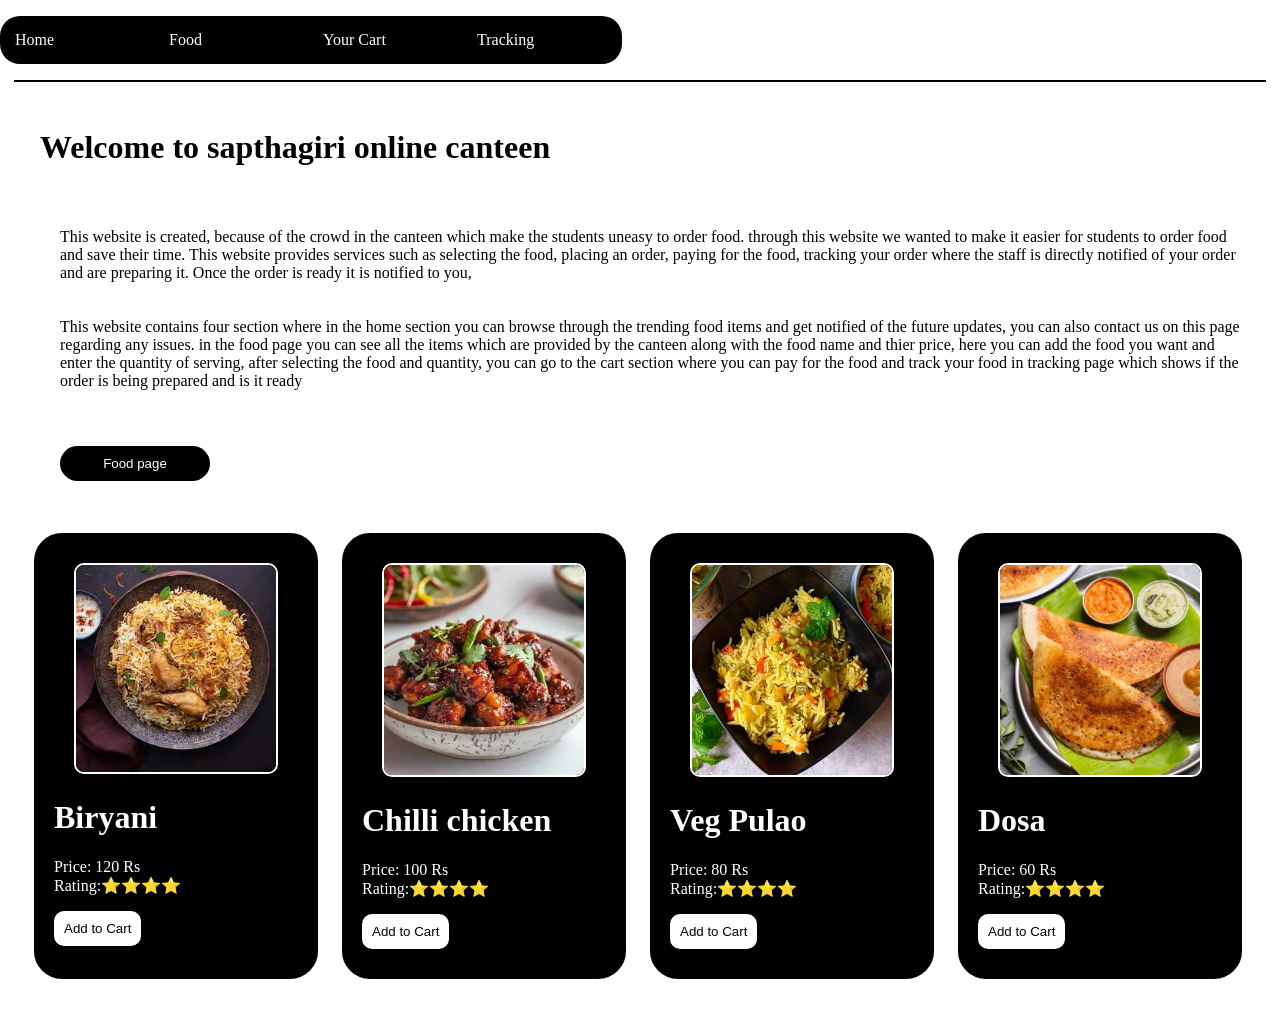
==== home/index.html @ fdc4e27c "Initial website upload" ====
<!DOCTYPE html>
<html lang="en">
<head>
    <meta charset="UTF-8">
    <meta name="viewport" content="width=device-width, initial-scale=1.0">
    <link rel="stylesheet" href="index.css">
    <title>Document</title>
</head>
<body>


    <nav id="navbar">
        <ul>
            <a href="/home/index.html"><li>Home</li></a>
            <a href="/food/food.html"><li>Food</li></a>
            <a href="/cart/cart.html"><li>Your Cart</li></a>
            <a href="/track/track.html"><li>Tracking</li></a>
        </ul>
    </nav>
    

    <hr style="border:1px solid black; width:1250px;"  >

    <br>
    <h1 style="padding-left: 40px;">Welcome to sapthagiri online canteen</h1>
    
    <p style="padding:40px;">This website is created, because of the crowd in the canteen 
        which make the students uneasy to order food. through this website we
        wanted to make it easier for students to order food and save their time. 
        This website provides services such as selecting the food, placing an order,
        paying for the food, tracking your order where the staff is directly notified of your order
        and are preparing it. Once the order is ready it is notified to you,
        <br><br><br>This website contains four section where in the home section you can browse 
        through the trending food items and get notified of the future updates,
        you can also contact us on this page regarding any issues.
        in the food page you can see all the items which are provided by the canteen
        along with the food name and thier price, here you can add the food you want and 
        enter the quantity of serving, after selecting the food and quantity, you can go to the 
        cart section where you can pay for the food and track your food in tracking page which shows if the order is being prepared
        and is it ready</p>




        <a href="food.html"><button id="foodpagebtn">Food page</button></a>

        <br><br>

        <!-- <hr style="border:1px solid black; width:1250px;"  > -->
   
<div id="toptrends">
    <div id="toptrend1">
        <img src="/assets/OIP.webp" alt="image1">
        
        <h1>Biryani</h1>
        <p>Price: 120 Rs <br> Rating:⭐⭐⭐⭐</p>


        <button>Add to Cart</button>
    </div>


    <div id="toptrend2">
        <img src="/assets/OIP2.webp" alt="image2">
        
        <h1>Chilli chicken</h1>
        <p>Price: 100 Rs <br> Rating:⭐⭐⭐⭐</p>


        <button>Add to Cart</button>
    </div>

    <div id="toptrend3">
        <img src="/assets/OIP3.jpeg" alt="image3">
        
        <h1>Veg Pulao</h1>
        <p>Price: 80 Rs <br> Rating:⭐⭐⭐⭐</p>


        <button>Add to Cart</button>
    </div>

    <div id="toptrend4">
        <img src="/assets/OIP4.jpg" alt="image3">
        
        <h1>Dosa</h1>
        <p>Price: 60 Rs <br> Rating:⭐⭐⭐⭐</p>


        <button>Add to Cart</button>
    </div>
 
</div>
    


    



    <script src="index.js"></script>
</body>
</html>
---- home/index.css ----
body{
    margin: 0px;
}

#navbar{
    width:622px;
    background-color: black;
    border-radius: 20px;
}

#navbar ul{
    padding: 5px;
    text-decoration: none;

}
#navbar li{
    width: 80px;
    padding-left:50px ;
    color: white;
    padding: 10px;
    padding-right: 60px;
    display: inline-block;
    transition: all 0.3s ease-in;

}

#navbar li:hover{
    color: black;
    border-radius: 20px;
    background-color: hsl(0, 0%, 80%);
}

#foodpagebtn{
    margin-left: 60px;
    padding: 10px;
    border: 0px;
    border-radius: 20px;
    color: white;
    background-color:black;
    width: 150px;

    transition: all 0.3s ease;
}

#foodpagebtn:hover{
    width: 200px;
}





    






#toptrends{
    border: 2px solid white;
    border-radius: 20px;
    display: inline-flex;
    width: 950px;
    height: 470px;
    padding: 20px;
    background-color: white;
}


#toptrend1 img{
    border: 2px solid;
    border-radius: 10px;
    margin-top: 30px;
    margin-right: 40px;
    margin-left: 40px;
    width:200px;
    background-color: hsl(0, 0%, 50%);
}


#toptrend1{
    width:300px;
    color: white;
    background-color: black;
    border: 2px solid;
    border-radius: 30px;
    margin: 10px;
}

#toptrend1 h1,p,button{
    margin-left:20px;
}


#toptrend1 button{
    color:black;
    background-color:white;
    border: 0px;
    border-radius: 10px;
    padding: 10px;
    
}

#toptrend1 button:hover{
    background-color: hsl(0, 0%, 80%);
}








#toptrend2 img{
    border: 2px solid;
    border-radius: 10px;
    margin-top: 30px;
    margin-right: 40px;
    margin-left: 40px;
    width:200px;
    height: 210px;
    background-color: hsl(0, 0%, 50%);
}


#toptrend2{
    width:300px;
    color: white;
    background-color: black;
    border: 2px solid;
    border-radius: 30px;
    margin: 10px;
}

#toptrend2 h1,p,button{
    margin-left:20px;
}
#toptrend2 h1{
    margin-left:20px;
}

#toptrend2 button{
    color:black;
    background-color: white;
    border: 0px;
    border-radius: 10px;
    padding: 10px;
}

#toptrend2 button:hover{
    background-color: hsl(0, 0%, 80%);

}







#toptrend3 img{
    border: 2px solid;
    border-radius: 10px;
    margin-top: 30px;
    margin-right: 40px;
    margin-left: 40px;
    width:200px;
    height: 210px;
    background-color: hsl(0, 0%, 50%);
}


#toptrend3{
    width:300px;
    color: white;
    background-color: black;
    border: 2px solid;
    border-radius: 30px;
    margin: 10px;
}

#toptrend3 h1,p,button{
    margin-left:20px;
}
#toptrend3 h1{
    margin-left:20px;
}

#toptrend3 button{
    color:black;
    background-color: white;
    border: 0px;
    border-radius: 10px;
    padding: 10px;
}

#toptrend3 button:hover{
    background-color: hsl(0, 0%, 80%);

}






#toptrend4 img{
    border: 2px solid;
    border-radius: 10px;
    margin-top: 30px;
    margin-right: 40px;
    margin-left: 40px;
    width:200px;
    height: 210px;
    background-color: hsl(0, 0%, 50%);
}


#toptrend4{
    width:300px;
    color: white;
    background-color: black;
    border: 2px solid;
    border-radius: 30px;
    margin: 10px;
}

#toptrend4 h1,p,button{
    margin-left:20px;
}
#toptrend4 h1{
    margin-left:20px;
}

#toptrend4 button{
    color:black;
    background-color: white;
    border: 0px;
    border-radius: 10px;
    padding: 10px;
}

#toptrend4 button:hover{
    background-color: hsl(0, 0%, 80%);

}
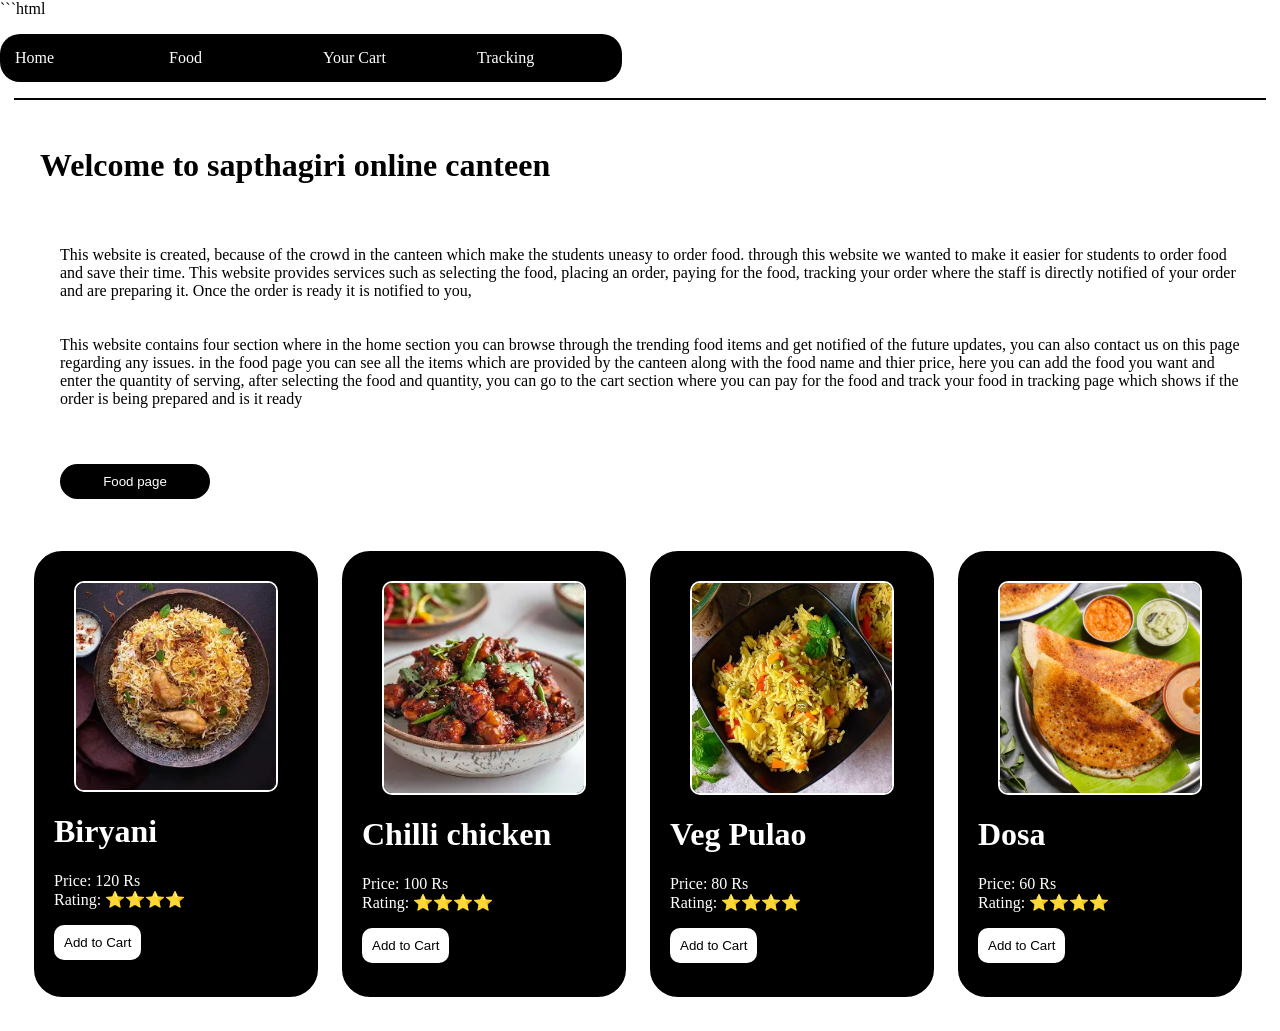
==== commit ede45cec: "Update index.html with new title and navigation links" ====
--- a/home/index.html
+++ b/home/index.html
@@ -1,103 +1,131 @@
+```html
 <!DOCTYPE html>
 <html lang="en">
+
 <head>
     <meta charset="UTF-8">
     <meta name="viewport" content="width=device-width, initial-scale=1.0">
+
     <link rel="stylesheet" href="index.css">
-    <title>Document</title>
+
+    <title>Sapthagiri Online Canteen</title>
 </head>
+
 <body>
-
 
     <nav id="navbar">
         <ul>
-            <a href="/home/index.html"><li>Home</li></a>
-            <a href="/food/food.html"><li>Food</li></a>
-            <a href="/cart/cart.html"><li>Your Cart</li></a>
-            <a href="/track/track.html"><li>Tracking</li></a>
+            <a href="index.html"><li>Home</li></a>
+            <a href="../food/food.html"><li>Food</li></a>
+            <a href="../cart/cart.html"><li>Your Cart</li></a>
+            <a href="../track/track.html"><li>Tracking</li></a>
         </ul>
     </nav>
-    
 
-    <hr style="border:1px solid black; width:1250px;"  >
+    <hr style="border:1px solid black; width:1250px;">
 
     <br>
-    <h1 style="padding-left: 40px;">Welcome to sapthagiri online canteen</h1>
-    
-    <p style="padding:40px;">This website is created, because of the crowd in the canteen 
+
+    <h1 style="padding-left: 40px;">
+        Welcome to sapthagiri online canteen
+    </h1>
+
+    <p style="padding:40px;">
+        This website is created, because of the crowd in the canteen
         which make the students uneasy to order food. through this website we
-        wanted to make it easier for students to order food and save their time. 
+        wanted to make it easier for students to order food and save their time.
         This website provides services such as selecting the food, placing an order,
         paying for the food, tracking your order where the staff is directly notified of your order
         and are preparing it. Once the order is ready it is notified to you,
-        <br><br><br>This website contains four section where in the home section you can browse 
+
+        <br><br><br>
+
+        This website contains four section where in the home section you can browse
         through the trending food items and get notified of the future updates,
         you can also contact us on this page regarding any issues.
         in the food page you can see all the items which are provided by the canteen
-        along with the food name and thier price, here you can add the food you want and 
-        enter the quantity of serving, after selecting the food and quantity, you can go to the 
+        along with the food name and thier price, here you can add the food you want and
+        enter the quantity of serving, after selecting the food and quantity, you can go to the
         cart section where you can pay for the food and track your food in tracking page which shows if the order is being prepared
-        and is it ready</p>
+        and is it ready
+    </p>
+
+    <a href="../food/food.html">
+        <button id="foodpagebtn">Food page</button>
+    </a>
+
+    <br><br>
+
+    <div id="toptrends">
+
+        <div id="toptrend1">
+
+            <img src="../assets/OIP.webp" alt="Biryani">
+
+            <h1>Biryani</h1>
+
+            <p>
+                Price: 120 Rs <br>
+                Rating: ⭐⭐⭐⭐
+            </p>
+
+            <button>Add to Cart</button>
+
+        </div>
 
 
+        <div id="toptrend2">
+
+            <img src="../assets/OIP2.webp" alt="Chilli chicken">
+
+            <h1>Chilli chicken</h1>
+
+            <p>
+                Price: 100 Rs <br>
+                Rating: ⭐⭐⭐⭐
+            </p>
+
+            <button>Add to Cart</button>
+
+        </div>
 
 
-        <a href="food.html"><button id="foodpagebtn">Food page</button></a>
+        <div id="toptrend3">
 
-        <br><br>
+            <img src="../assets/OIP3.jpeg" alt="Veg Pulao">
 
-        <!-- <hr style="border:1px solid black; width:1250px;"  > -->
-   
-<div id="toptrends">
-    <div id="toptrend1">
-        <img src="/assets/OIP.webp" alt="image1">
-        
-        <h1>Biryani</h1>
-        <p>Price: 120 Rs <br> Rating:⭐⭐⭐⭐</p>
+            <h1>Veg Pulao</h1>
+
+            <p>
+                Price: 80 Rs <br>
+                Rating: ⭐⭐⭐⭐
+            </p>
+
+            <button>Add to Cart</button>
+
+        </div>
 
 
-        <button>Add to Cart</button>
+        <div id="toptrend4">
+
+            <img src="../assets/OIP4.jpg" alt="Dosa">
+
+            <h1>Dosa</h1>
+
+            <p>
+                Price: 60 Rs <br>
+                Rating: ⭐⭐⭐⭐
+            </p>
+
+            <button>Add to Cart</button>
+
+        </div>
+
     </div>
 
+    <script src="index.js"></script>
 
-    <div id="toptrend2">
-        <img src="/assets/OIP2.webp" alt="image2">
-        
-        <h1>Chilli chicken</h1>
-        <p>Price: 100 Rs <br> Rating:⭐⭐⭐⭐</p>
+</body>
 
-
-        <button>Add to Cart</button>
-    </div>
-
-    <div id="toptrend3">
-        <img src="/assets/OIP3.jpeg" alt="image3">
-        
-        <h1>Veg Pulao</h1>
-        <p>Price: 80 Rs <br> Rating:⭐⭐⭐⭐</p>
-
-
-        <button>Add to Cart</button>
-    </div>
-
-    <div id="toptrend4">
-        <img src="/assets/OIP4.jpg" alt="image3">
-        
-        <h1>Dosa</h1>
-        <p>Price: 60 Rs <br> Rating:⭐⭐⭐⭐</p>
-
-
-        <button>Add to Cart</button>
-    </div>
- 
-</div>
-    
-
-
-    
-
-
-
-    <script src="index.js"></script>
-</body>
-</html>+</html>
+```
